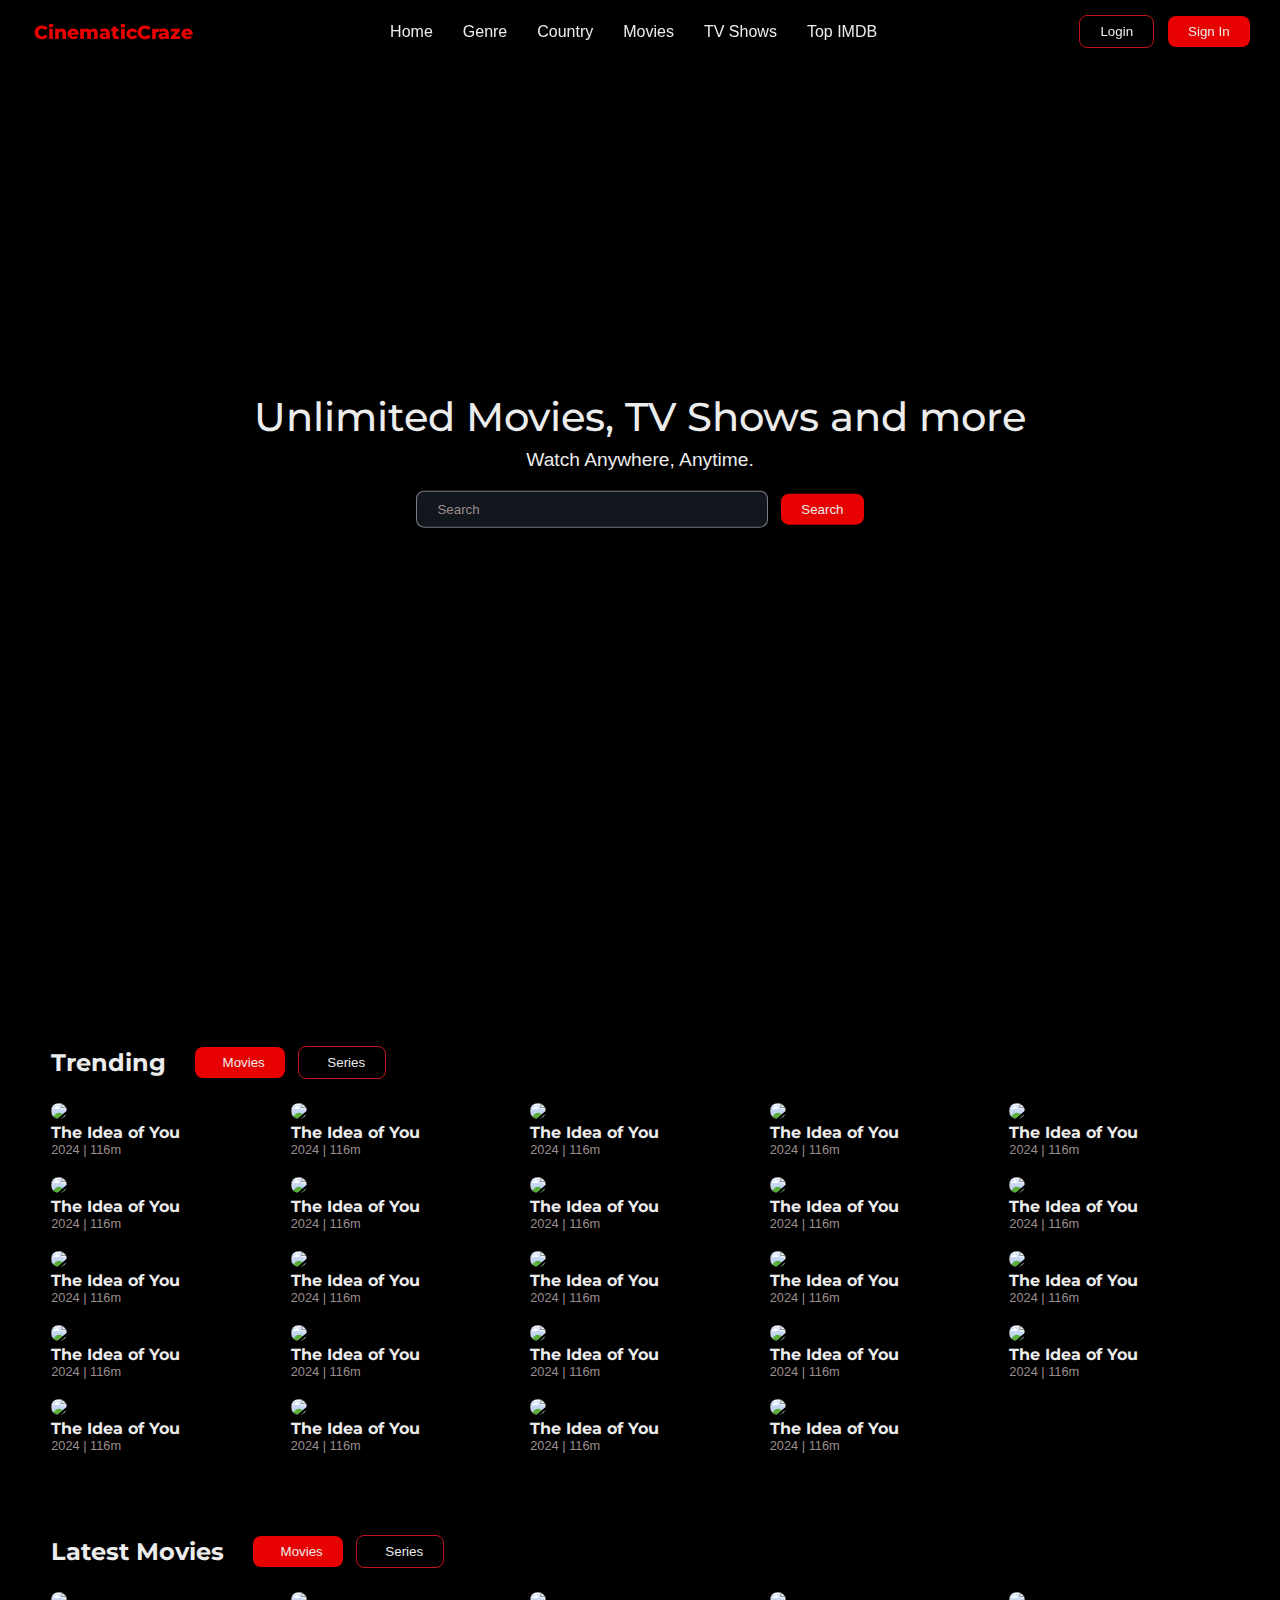
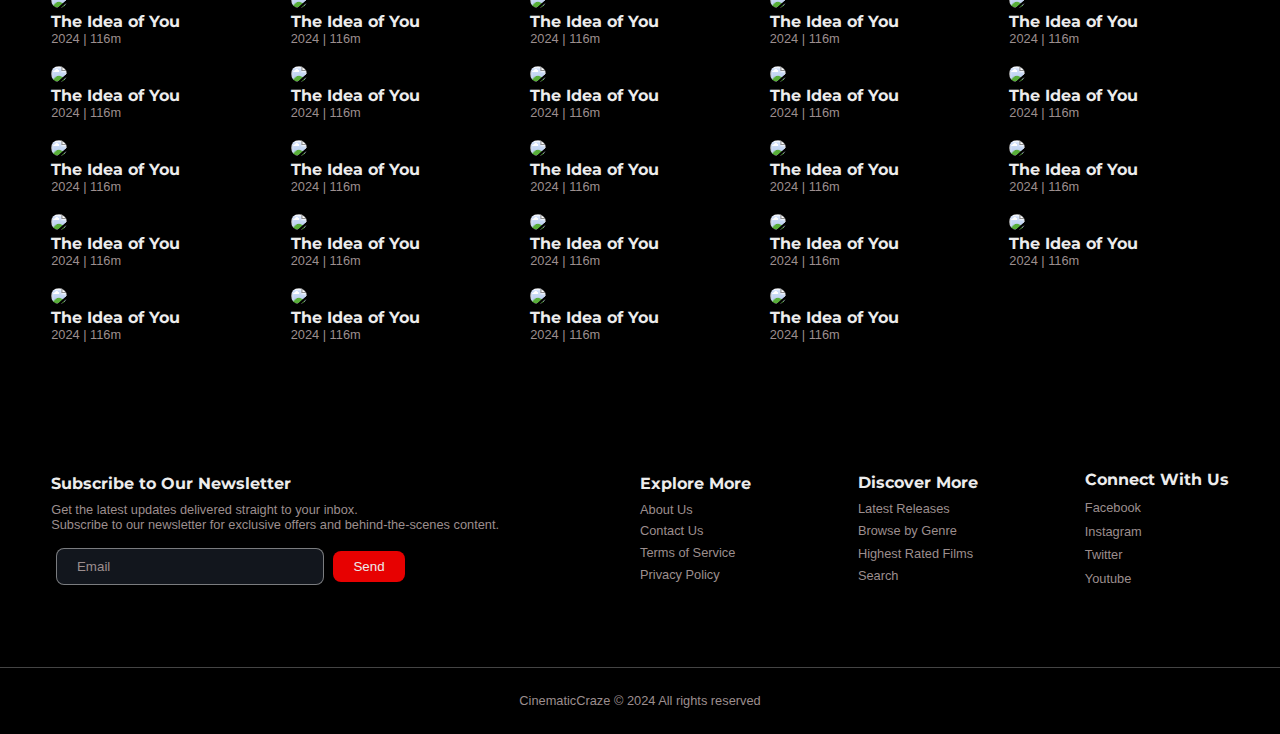
==== index.html @ 082963d2 "home page" ====
<!DOCTYPE html>
<html lang="en">
  <head>
    <meta charset="UTF-8" />
    <meta http-equiv="X-UA-Compatible" content="IE=edge" />
    <meta name="viewport" content="width=device-width, initial-scale=1.0" />
    <title>CinematicCraze Movie Channel</title>
    
    <!-- css  -->
    <link rel="stylesheet" href="./style.css" />
    <!-- bootstrap  -->
    <!-- <link
      href="https://cdn.jsdelivr.net/npm/bootstrap@5.3.3/dist/css/bootstrap.min.css"
      rel="stylesheet"
      integrity="sha384-QWTKZyjpPEjISv5WaRU9OFeRpok6YctnYmDr5pNlyT2bRjXh0JMhjY6hW+ALEwIH"
      crossorigin="anonymous"
    /> -->
    <!-- font awesome  -->
    <link rel="stylesheet" href="https://cdnjs.cloudflare.com/ajax/libs/font-awesome/6.5.2/css/all.min.css" integrity="sha512-SnH5WK+bZxgPHs44uWIX+LLJAJ9/2PkPKZ5QiAj6Ta86w+fsb2TkcmfRyVX3pBnMFcV7oQPJkl9QevSCWr3W6A==" crossorigin="anonymous" referrerpolicy="no-referrer" />
  </head>

  <body>
    <!-- nav bar  -->
    <nav>
        <div class="logo"><i class="fa-solid fa-video" style="margin-right: 0.5rem";></i>CinematicCraze</div>
        <div class="navMenu">
          <ul class="navItems">
            <li><a href="">Home</a></li>
            <li><a href="">Genre</a></li>
            <li><a href="">Country</a></li>
            <li><a href="">Movies</a></li>
            <li><a href="">TV Shows</a></li>
            <li><a href="">Top IMDB</li>
          </ul>
        </div>
        <div class="signIn">
          <button class="btn btn-series">Login</button>
          <button type="button" class="btn btn-SignIn">Sign In</button>
          
        </div>
    </nav>
    <!-- nav bar close  -->
    <header>
      <div class="searchSection">
        <div>
            <h1>Unlimited Movies, TV Shows and more</h1>
            <p class="">Watch Anywhere, Anytime.</p>
            <div>
                <form>
                    <input class="form-control me-2 searchBar" type="search" placeholder="Search" aria-label="Search">
                    <button class="btn " type="submit">Search</button>
                </form>
            </div>
        </div>
      </div>
    </header>
    <main>
        <!-- trending movie section start  -->
        <div class="container-trending">
          <div class="trending-title" >
            <h2 style="text-decoration: none;">Trending</h2>
            <div>
              <button class="btn btn-movies"><i class="fa-solid fa-play" style="margin-right: 0.5rem;"></i>Movies</button>
              <button class="btn btn-series"><i class="fa-solid fa-film" style="margin-right: 0.5rem;"></i>Series</button>
            </div>
          </div>
          <div class="trending-movies-container"></div>
        </div>
        <!-- trening movie section end  -->

        <!-- latest movies section start   -->
        <div class="container-latest">
          <div class="trending-title" >
              <h2 style="text-decoration: none;">Latest Movies</h2>
              <div>
                  <button class="btn btn-movies"><i class="fa-solid fa-play" style="margin-right: 0.5rem;"></i>Movies</button>
                  <button class="btn btn-series"><i class="fa-solid fa-film" style="margin-right: 0.5rem;"></i>Series</button>
              </div>
          </div>
          <div class="latest-movies-container">
          </div>
        </div>
        <!-- latest movies section end  -->

        <!-- latest series section start   -->
        <!-- latest series section end  -->

        <!-- comming soon section start   -->
        <!-- coming soon section end  -->
        
    </main>
    <footer>
      <div class="newsLetter">
        <h4>Subscribe to Our Newsletter</h4>
        <p>Get the latest updates delivered straight to your inbox. <br>
          Subscribe to our newsletter for exclusive offers and behind-the-scenes content.
        </p>
        <form style="width: 65%; display: flex;" >
          <input class="form-control me-2 searchBar" type="search" placeholder="Email" aria-label="Search">
          <button class="btn " type="submit">Send</button>
        </form>
      </div>
      <div class="contactInfo">
        <div class="exploreMore">
          <h4>Explore More</h4>
          <ul>
            <li>About Us</li>
            <li>Contact Us</li>
            <li>Terms of Service</li>
            <li>Privacy Policy</li>
          </ul>
        </div>
        <div class="exploreMore">
          <h4>Discover More</h4>
          <ul>
            <li>Latest Releases</li>
            <li>Browse by Genre</li>
            <li>Highest Rated Films</li>
            <li>Search</li>
          </ul>
        </div>
        <div class="social">
          <h4>Connect With Us</h4>
          <ul>
            <li>Facebook</li>
            <li>Instagram</li>
            <li>Twitter</li>
            <li>Youtube</li>
          </ul>
        </div>
      </div>
      
    </footer>
    <p class="copyRight">CinematicCraze © 2024 All rights reserved </p>
    
    <script src="script.js"></script>
  </body>
</html>
---- style.css ----
@import url("https://fonts.googleapis.com/css2?family=Montserrat:ital,wght@0,100..900;1,100..900&family=Roboto:ital,wght@0,100;0,300;0,400;0,500;0,700;0,900;1,100;1,300;1,400;1,500;1,700;1,900&display=swap");
* {
  margin: 0;
  padding: 0;
  box-sizing: border-box;
  scroll-behavior: smooth;
  text-decoration: none;
  list-style-type: none;
}

/* Custom Scroll Bar  */

/* html::-webkit-scrollbar {
  width: 0.5rem;
  background-color: var(--bg-color);
}

html::-webkit-scrollbar-thumb {
  background: var(--main-color);
  border-radius: 5rem;
} */

/* Global COlor  */

:root {
  --primary-color: #e70101;
  --primary-color-dark: #c11119;
  --text-color: #ececec;
  --text-color-dark: #9c8e8e;
  --bg-color: #000;
  --bg-color-light: #242c3a;
  --font-header: "Montserrat", sans-serif;
  --font-body: "Poppins", sans-serif;
}

body {
  background-color: var(--bg-color);
  color: var(--text-color);
  padding: 0;
}
/* common  */
.btn {
  background-color: #e70101;
  padding: 8px 20px;
  border-radius: 0.5rem;
  border: none;
  margin: auto 0.3rem;
}

/* XL screen size  */
/* hero section start  */
header {
  background-image: url(https://assets.nflxext.com/ffe/siteui/vlv3/4d7bb476-6d8b-4c49-a8c3-7739fddd135c/a610bfd1-afe6-4947-ab8f-5f707cfbbc10/MM-en-20240429-popsignuptwoweeks-perspective_alpha_website_medium.jpg);
  height: 100vh;
  position: relative;
  object-fit: cover;
  object-position: center;
  padding: 3%;
}
header::before {
  background-image: linear-gradient(
    to top,
    rgba(0, 0, 0, 1) 0,
    rgba(0, 0, 0, 0.65) 60%,
    rgba(0, 0, 0, 0.95) 100%
  );
  content: "";
  position: absolute;
  top: 0;
  left: 0;
  width: 100%;
  height: 100%;
}
/* navbar start  */
nav {
  color: var(--text-color);
  font-family: var(--font-body);
  display: flex;
  justify-content: space-between;
  align-items: center;
  padding: 1% 2%;
  position: sticky;
  z-index: 500;
  top: 0;
  background-image: linear-gradient(
    to top,
    rgba(0, 0, 0, 0.5) 10%,
    rgba(0, 0, 0, 0.65) 60%,
    rgba(0, 0, 0, 0.5) 100%
  );
}
.logo {
  font-family: var(--font-header);
  font-weight: 800;
  color: var(--primary-color);
  font-size: 1.2em;
}

.navItems {
  text-align: center;
  padding: 0;
  margin: 0;
  display: flex;
  justify-content: space-between;
  align-items: center;
}
.navItems li {
  margin: 10px 15px;
  position: relative;
}
.navItems li a {
  text-decoration: none;
  color: var(--text-color);
  transition: 0.5s ease-in-out;
}
.navItems li a::after {
  content: "";
  width: 0%;
  height: 2px;
  background-color: var(--primary-color);
  position: absolute;
  left: 0;
  bottom: -4px;
}
.navItems a:hover::after {
  width: 100%;
}
.btn {
  background-color: var(--primary-color);
  color: var(--text-color);
}
.btn:hover {
  background-color: var(--primary-color-dark);
  color: var(--text-color);
}
/* navbar end  */
.searchSection {
  display: flex;
  justify-content: center;
  align-items: center;
  position: absolute;
  top: 50%;
  left: 50%;
  transform: translate(-50%, -50%);
  width: 100%;
  margin-top: -4%;
}
.searchSection div {
  text-align: center;
}
h1,
h2,
h3,
h4,
h5,
h6 {
  color: var(--text-color);
  /* text-decoration: none; */
  /* list-style: none; */
  border: none;
  font-family: var(--font-header);
}
p {
  font-family: var(--font-body);
  color: var(--text-color);
}
h1 {
  font-family: var(--font-header);
  font-size: 2.5rem;
  font-weight: 500;
}
header p {
  font-size: 1.2rem;
  font-weight: 300;
  margin: 1% 0 2% 0;
}
.searchSection div div {
  display: flex;
  justify-content: center;
}
.searchSection div div form {
  width: 65%;
}
.searchBar {
  background-color: rgba(36, 44, 58, 0.5);
  width: 70%;
  border-width: 0.5px;
  padding: 10px 20px;
  border-radius: 0.5rem;
  border: 1px solid rgb(226, 226, 226, 0.5);
  margin: 0.3rem;
}
.searchBar::placeholder {
  color: var(--text-color-dark);
}
/* hero section end  */

/* movie section*/
main {
  margin: 2% 4%;
  /* background-color: aquamarine; */
}
/* trending movie section */
.container-trending,
.container-latest {
  margin-top: 7%;
}
.trending-movies-container,
.latest-movies-container {
  display: grid;
  grid-template-columns: repeat(auto-fill, minmax(180px, 1fr));
  gap: 20px;
  padding: 0;
}
.trending-movies-div {
  position: relative;
}
.trending-title {
  margin: 3% 0 2% 0;
  display: flex;
  justify-content: flex-start;
  align-items: center;
}
.trending-title div {
  margin-left: 2%;
}
.btn-series {
  background-color: transparent;
  border: 1px solid var(--primary-color-dark);
}
.movie-img {
  width: 100%;
  border-radius: 10px;
  position: relative;
}
.fa-circle-play {
  opacity: 0;
  z-index: 10;
  position: absolute;
  top: 50%;
  left: 50%;
  transform: translate(-50%, -50%);
  font-size: 2.5rem;
  color: var(--primary-color);
  transition: opacity 0.3s ease-in-out;
}

.movie-img:hover {
  opacity: 0.5;
}
.movie-img:hover + .fa-circle-play {
  opacity: 1 !important;
}

.trending-movies {
  margin-top: 10%;
}

.trending-movies-p {
  font-size: 0.8rem;
  color: var(--text-color-dark);
}

/* footer  */
footer {
  margin: 10% 4% 2% 4%;
  color: var(--text-color);
  font-family: var(--font-body);
  display: flex;
  justify-content: space-between;
  align-items: baseline;
}
.newsLetter {
  width: 50%;
}

.contactInfo {
  width: 50%;
  display: flex;
  justify-content: space-between;
  align-items: center;
}
.contactInfo ul {
  margin-top: 8%;
}
.contactInfo ul li,
.newsLetter p {
  font-size: 0.8rem;
  color: var(--text-color-dark);
  margin-top: 6%;
}
.newsLetter p {
  margin: 1.5% 0 2% 0%;
}
.copyRight {
  font-size: 0.8rem;
  color: var(--text-color-dark);
  margin: 6% 0 2% 0;
  text-align: center;
  border-top: 1px solid rgb(226, 226, 226, 0.3);
  padding-top: 2%;
}
/* movie section end  */

/* medium screen size  */

/* small screen size  */
@media (max-width: 430px) {
  nav {
    padding-top: 1rem;
  }
  .logo {
    font-size: 1rem;
  }
  .logo i,
  .navItems,
  .btn-SignIn {
    display: none;
  }
  .signIn .btn {
    font-size: 0.8rem;
    padding: 6px 10px;
  }
  .searchSection h1 {
    font-size: 2rem;
  }
  .searchSection p {
    font-size: 1rem;
    font-weight: 100;
  }

  .searchBar {
    width: 80%;
    margin: 0.8rem;
  }
  .trending-title {
    display: flex;
    flex-direction: column;
    justify-content: flex-end;
    align-items: flex-start;
    margin: 2.5rem 0 1rem 0;
  }
  .trending-title h2 {
    font-size: 1.1rem;
  }
  .trending-title div {
    margin-top: 0.5rem;
    padding-left: 0;
    margin-left: 0;
  }
  .trending-title div .btn {
    font-size: 0.8rem;
    padding: 6px 10px;
  }
  .trending-movies-container,
  .latest-movies-container {
    display: grid;
    grid-template-columns: repeat(auto-fill, minmax(150px, 1fr));
    gap: 20px;
    padding: 0;
  }
  footer {
    margin: 10% 4% 2% 4%;
    padding: 0;
    color: var(--text-color);
    font-family: var(--font-body);
    display: flex;
    flex-direction: column;
    justify-content: center;
    align-items: center;
  }
  .newsLetter {
    width: 100%;
    margin: 3rem 0;
    text-align: center;
  }
  .newsLetter form {
    margin: auto;
  }
  .contactInfo {
    width: 100%;
    margin-top: 2rem;
  }
  .contactInfo h4 {
    font-size: 0.7rem;
  }
  .exploreMore ul li,
  .social ul li,
  .copyRight,
  .newsLetter p {
    font-size: 0.6rem;
  }
  .newsLetter p {
    padding: 0.5rem 0.3rem 0.8rem 0.3rem;
  }
}
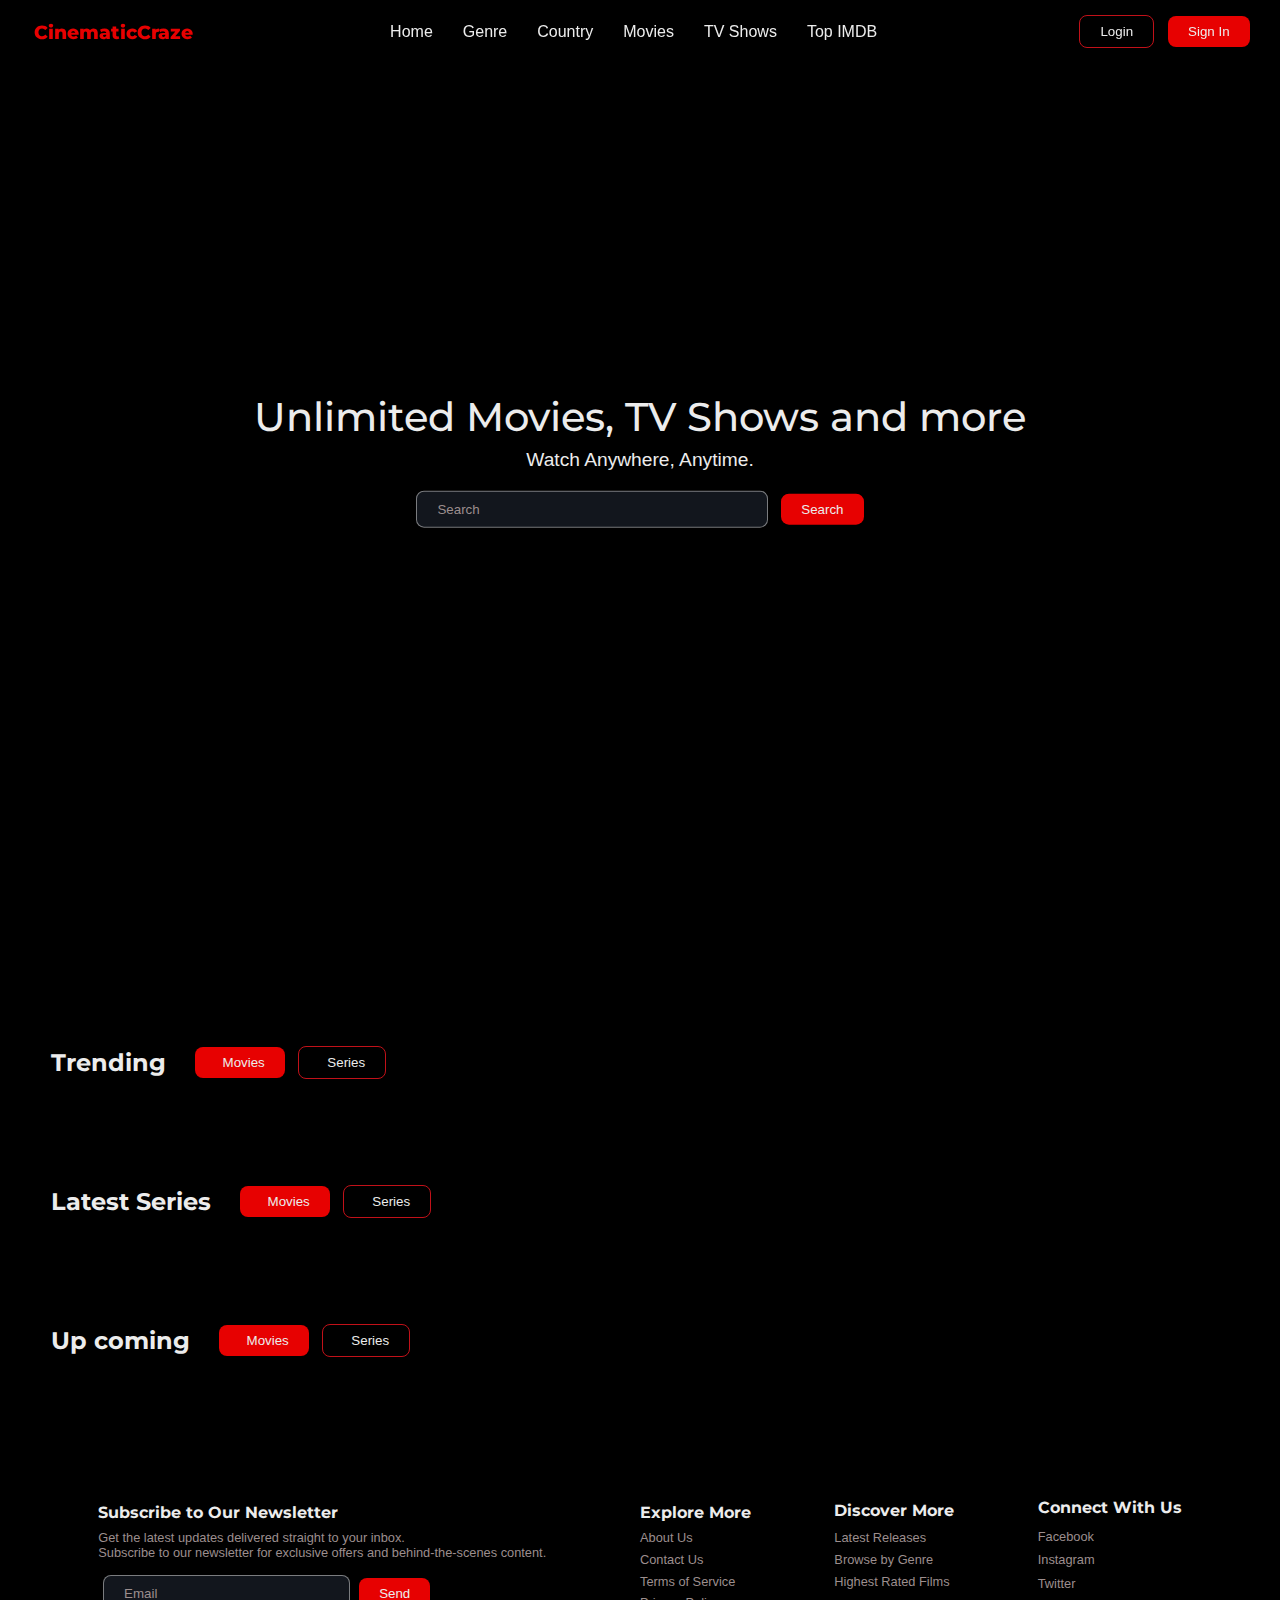
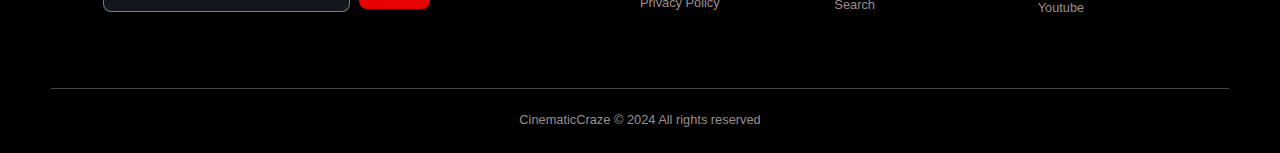
==== commit 5f725fe0: "1stcommit" ====
--- a/index.html
+++ b/index.html
@@ -8,13 +8,6 @@
     
     <!-- css  -->
     <link rel="stylesheet" href="./style.css" />
-    <!-- bootstrap  -->
-    <!-- <link
-      href="https://cdn.jsdelivr.net/npm/bootstrap@5.3.3/dist/css/bootstrap.min.css"
-      rel="stylesheet"
-      integrity="sha384-QWTKZyjpPEjISv5WaRU9OFeRpok6YctnYmDr5pNlyT2bRjXh0JMhjY6hW+ALEwIH"
-      crossorigin="anonymous"
-    /> -->
     <!-- font awesome  -->
     <link rel="stylesheet" href="https://cdnjs.cloudflare.com/ajax/libs/font-awesome/6.5.2/css/all.min.css" integrity="sha512-SnH5WK+bZxgPHs44uWIX+LLJAJ9/2PkPKZ5QiAj6Ta86w+fsb2TkcmfRyVX3pBnMFcV7oQPJkl9QevSCWr3W6A==" crossorigin="anonymous" referrerpolicy="no-referrer" />
   </head>
@@ -25,7 +18,7 @@
         <div class="logo"><i class="fa-solid fa-video" style="margin-right: 0.5rem";></i>CinematicCraze</div>
         <div class="navMenu">
           <ul class="navItems">
-            <li><a href="">Home</a></li>
+            <li><a href="index.html">Home</a></li>
             <li><a href="">Genre</a></li>
             <li><a href="">Country</a></li>
             <li><a href="">Movies</a></li>
@@ -40,6 +33,8 @@
         </div>
     </nav>
     <!-- nav bar close  -->
+
+    <!-- home start  -->
     <header>
       <div class="searchSection">
         <div>
@@ -54,9 +49,9 @@
         </div>
       </div>
     </header>
-    <main>
+    <main class="container-home">
         <!-- trending movie section start  -->
-        <div class="container-trending">
+          <div class="container-trending">
           <div class="trending-title" >
             <h2 style="text-decoration: none;">Trending</h2>
             <div>
@@ -69,12 +64,12 @@
         <!-- trening movie section end  -->
 
         <!-- latest movies section start   -->
-        <div class="container-latest">
+          <div class="container-latest">
           <div class="trending-title" >
-              <h2 style="text-decoration: none;">Latest Movies</h2>
+              <h2 style="text-decoration: none;">Latest Series</h2>
               <div>
-                  <button class="btn btn-movies"><i class="fa-solid fa-play" style="margin-right: 0.5rem;"></i>Movies</button>
-                  <button class="btn btn-series"><i class="fa-solid fa-film" style="margin-right: 0.5rem;"></i>Series</button>
+                  <button class="btn btn-movies btn-latest-movies"><i class="fa-solid fa-play" style="margin-right: 0.5rem;"></i>Movies</button>
+                  <button class="btn btn-series btn-latest-series"><i class="fa-solid fa-film" style="margin-right: 0.5rem;"></i>Series</button>
               </div>
           </div>
           <div class="latest-movies-container">
@@ -82,13 +77,24 @@
         </div>
         <!-- latest movies section end  -->
 
-        <!-- latest series section start   -->
-        <!-- latest series section end  -->
+        
 
-        <!-- comming soon section start   -->
-        <!-- coming soon section end  -->
+        <!-- Upcoming section start   -->
+          <div class="container-latest">
+          <div class="trending-title" >
+              <h2 style="text-decoration: none;">Up coming</h2>
+              <div>
+                  <button class="btn btn-movies"><i class="fa-solid fa-play" style="margin-right: 0.5rem;"></i>Movies</button>
+                  <button class="btn btn-series"><i class="fa-solid fa-film" style="margin-right: 0.5rem;"></i>Series</button>
+              </div>
+          </div>
+          <div class="upcoming-movies-container">
+          </div>
+        </div>
+        <!-- Upcoming section end  -->
         
-    </main>
+    <!--</main> -->
+    <!-- home end  -->
     <footer>
       <div class="newsLetter">
         <h4>Subscribe to Our Newsletter</h4>
--- a/style.css
+++ b/style.css
@@ -26,6 +26,7 @@
   --primary-color: #e70101;
   --primary-color-dark: #c11119;
   --text-color: #ececec;
+  --text-color-medium: #b9b2b2;
   --text-color-dark: #9c8e8e;
   --bg-color: #000;
   --bg-color-light: #242c3a;
@@ -46,7 +47,9 @@
   border: none;
   margin: auto 0.3rem;
 }
-
+.btn:hover {
+  cursor: pointer;
+}
 /* XL screen size  */
 /* hero section start  */
 header {
@@ -134,6 +137,7 @@
   color: var(--text-color);
 }
 /* navbar end  */
+
 .searchSection {
   display: flex;
   justify-content: center;
@@ -206,14 +210,21 @@
   margin-top: 7%;
 }
 .trending-movies-container,
-.latest-movies-container {
+.latest-movies-container,
+.upcoming-movies-container {
   display: grid;
-  grid-template-columns: repeat(auto-fill, minmax(180px, 1fr));
+  grid-template-columns: repeat(auto-fill, minmax(250px, 1fr));
   gap: 20px;
   padding: 0;
 }
 .trending-movies-div {
   position: relative;
+  margin-bottom: 2rem;
+}
+.trending-movies-div h4 {
+  white-space: nowrap;
+  overflow: hidden;
+  text-overflow: ellipsis;
 }
 .trending-title {
   margin: 3% 0 2% 0;
@@ -230,7 +241,7 @@
 }
 .movie-img {
   width: 100%;
-  border-radius: 10px;
+  border-radius: 5px;
   position: relative;
 }
 .fa-circle-play {
@@ -239,6 +250,7 @@
   position: absolute;
   top: 50%;
   left: 50%;
+  margin-top: -10%;
   transform: translate(-50%, -50%);
   font-size: 2.5rem;
   color: var(--primary-color);
@@ -302,8 +314,6 @@
 }
 /* movie section end  */
 
-/* medium screen size  */
-
 /* small screen size  */
 @media (max-width: 430px) {
   nav {
@@ -353,7 +363,8 @@
     padding: 6px 10px;
   }
   .trending-movies-container,
-  .latest-movies-container {
+  .latest-movies-container,
+  .upcoming-movies-container {
     display: grid;
     grid-template-columns: repeat(auto-fill, minmax(150px, 1fr));
     gap: 20px;
@@ -394,3 +405,124 @@
     padding: 0.5rem 0.3rem 0.8rem 0.3rem;
   }
 }
+
+/* home pg  */
+.hero-container {
+  /* background-color: #c11119; */
+  overflow-y: hidden;
+  height: 100vh;
+  position: relative;
+}
+.header-movie {
+  background-image: url(image/movie\ details.jpg);
+  height: 100vh;
+  /* position: relative; */
+  padding: 3%;
+  background-size: cover;
+  background-position: center;
+}
+.header-movie::before {
+  background-image: linear-gradient(
+    to right,
+    rgba(0, 0, 0, 1) 10%,
+    rgba(0, 0, 0, 0) 60%,
+    rgba(0, 0, 0, 0) 100%
+  );
+  content: "";
+  position: absolute;
+  top: 0;
+  left: 0;
+  width: 100%;
+  height: 100%;
+}
+.header-movie::after {
+  content: "";
+  position: absolute;
+  top: 0;
+  left: 0;
+  width: 100%;
+  height: 100%;
+  background-image: linear-gradient(
+    to top,
+    rgba(0, 0, 0, 1),
+    rgba(0, 0, 0, 0),
+    rgba(0, 0, 0, 0)
+  );
+}
+
+.movie-details {
+  display: flex;
+  justify-content: flex-start;
+  align-items: center;
+  position: absolute;
+  top: 50%;
+  /*left: 50%;
+  transform: translate(-50%, -50%); */
+  width: 45%;
+  margin-top: -15%;
+  padding: 2% 4%;
+}
+/* .searchSection div {
+  text-align: left;
+} */
+.movie-details div p {
+  color: var(--text-color-medium);
+  font-weight: 300;
+}
+.details-info {
+  font-size: 0.85rem;
+  margin: 2rem 0;
+}
+/* medium screen size  */
+@media (max-width: 768px) {
+  nav {
+    padding-top: 1rem;
+    padding-bottom: 1rem;
+  }
+  .logo {
+    font-size: 1rem;
+  }
+
+  .navItems,
+  .btn-SignIn {
+    display: none;
+  }
+  /* .hero-container {
+    display: flex;
+    flex-direction: column;
+  }*/
+  .header-movie {
+    background-image: url(image/movie\ details\ md\ sm\ size.jpg);
+    height: 47vh;
+    width: 100vw;
+    padding: 3%;
+    background-size: cover;
+    background-position: center center;
+  }
+  .header-movie::before {
+    display: none;
+  }
+
+  .movie-details {
+    display: flex;
+    justify-content: flex-start;
+    align-items: center;
+    position: absolute;
+    top: 50%;
+    /*left: 50%;
+    transform: translate(-50%, -50%); */
+    width: 100%;
+    margin-top: 10%;
+    padding: 2% 6%;
+  }
+  .movie-details h1 {
+    font-size: 2rem;
+  }
+}
+
+/* sm screen size  */
+@media (max-width: 768px) {
+  .movie-details {
+    margin-top: 3%;
+  }
+}
